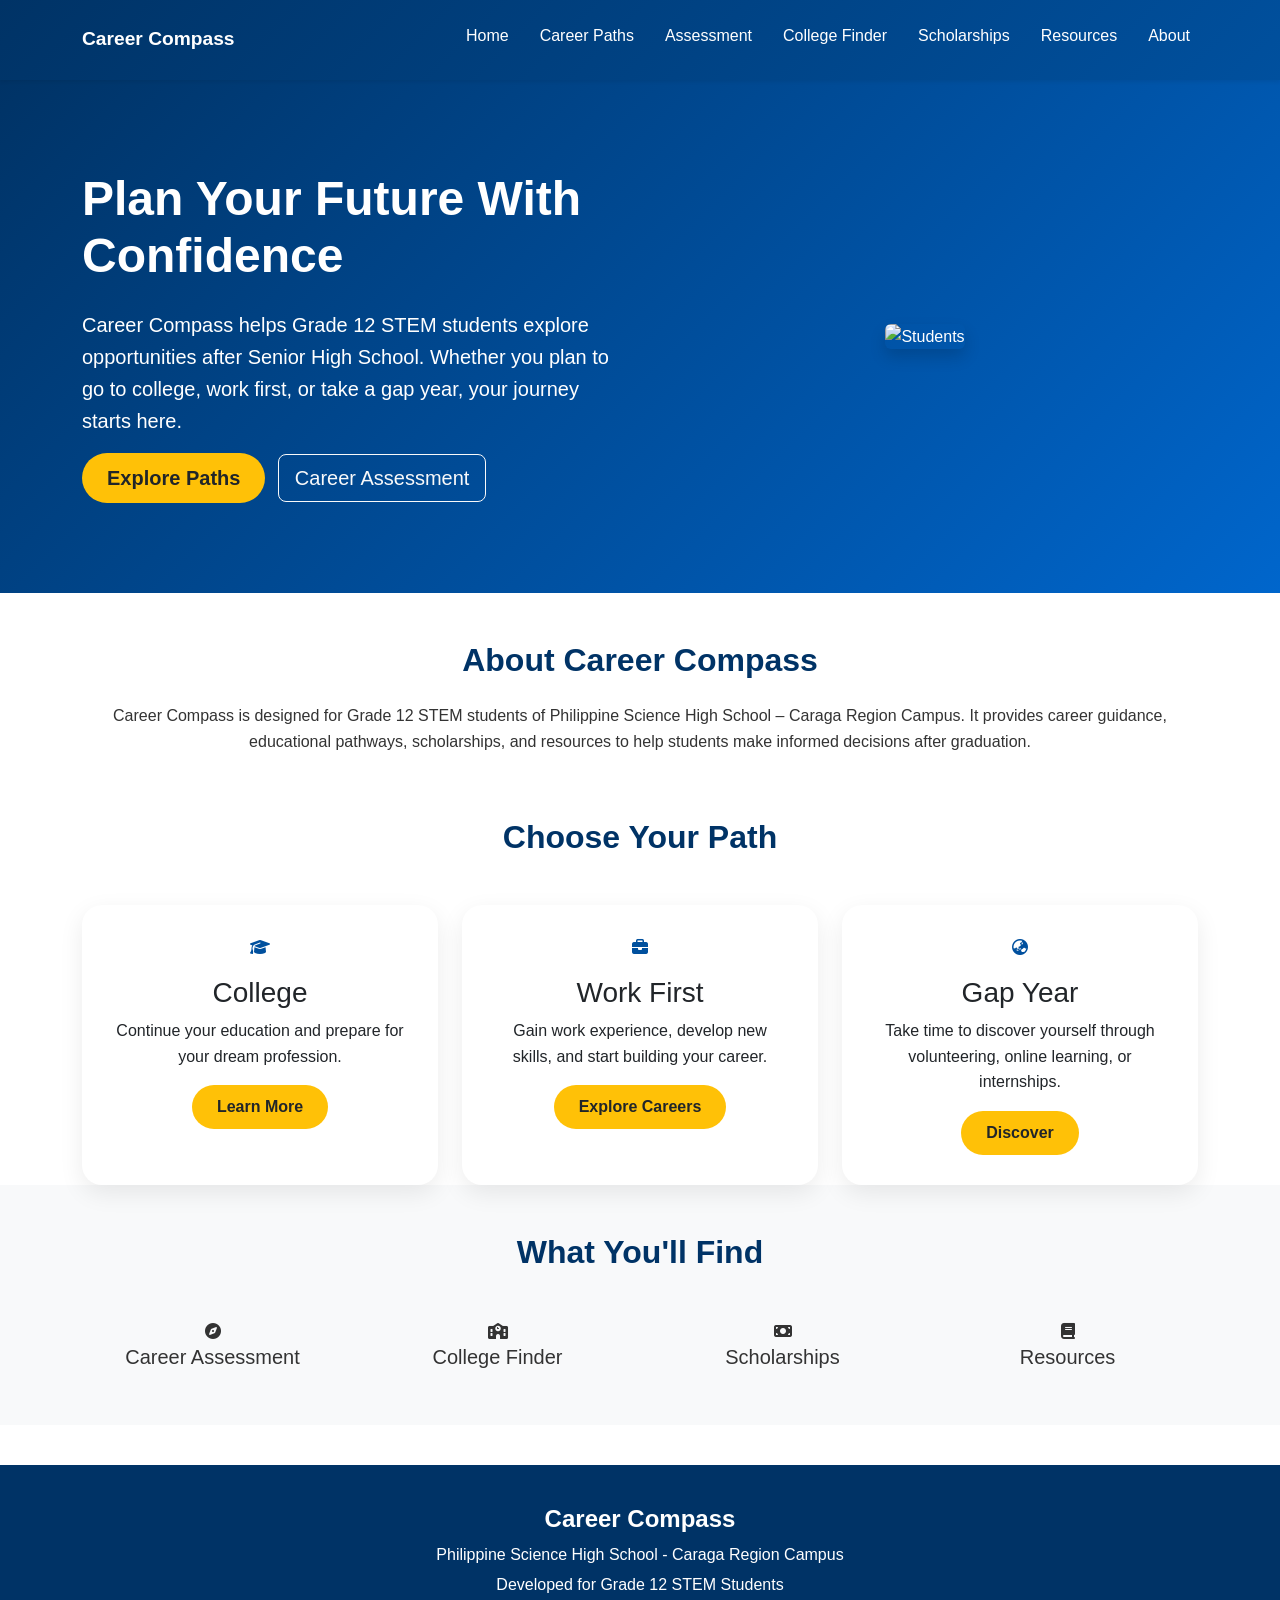
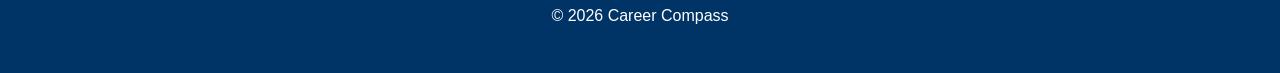
==== index.html @ a7d8f34f "Add files via upload" ====
<!DOCTYPE html>
<html lang="en">
<head>
<meta charset="UTF-8">
<meta name="viewport" content="width=device-width, initial-scale=1.0">
<title>Career Compass | Philippines Science High School - Caraga Region Campus</title>
<link href="https://cdn.jsdelivr.net/npm/bootstrap@5.3.3/dist/css/bootstrap.min.css" rel="stylesheet">
<link rel="stylesheet" href="https://cdnjs.cloudflare.com/ajax/libs/font-awesome/6.5.2/css/all.min.css">
<link rel="stylesheet" href="style.css">
</head>
<body>

<nav class="navbar navbar-expand-lg navbar-dark shadow-sm">
<div class="container">
<a class="navbar-brand fw-bold" href="index.html">Career Compass</a>
<button class="navbar-toggler" data-bs-toggle="collapse" data-bs-target="#menu">
<span class="navbar-toggler-icon"></span>
</button>

<div class="collapse navbar-collapse" id="menu">
<ul class="navbar-nav ms-auto">
<li class="nav-item"><a class="nav-link active" href="index.html">Home</a></li>
<li class="nav-item"><a class="nav-link" href="career-paths.html">Career Paths</a></li>
<li class="nav-item"><a class="nav-link" href="assessment.html">Assessment</a></li>
<li class="nav-item"><a class="nav-link" href="college.html">College Finder</a></li>
<li class="nav-item"><a class="nav-link" href="scholarships.html">Scholarships</a></li>
<li class="nav-item"><a class="nav-link" href="resources.html">Resources</a></li>
<li class="nav-item"><a class="nav-link" href="about.html">About</a></li>
</ul>
</div>
</div>
</nav>

<section class="hero">
<div class="container">
<div class="row align-items-center">
<div class="col-lg-6">
<h1>Plan Your Future With Confidence</h1>
<p class="lead mt-4">
Career Compass helps Grade 12 STEM students explore opportunities after Senior High School.
Whether you plan to go to college, work first, or take a gap year, your journey starts here.
</p>

<a href="career-paths.html" class="btn btn-warning btn-lg mt-3">Explore Paths</a>
<a href="assessment.html" class="btn btn-outline-light btn-lg mt-3 ms-2">Career Assessment</a>

</div>

<div class="col-lg-6 text-center">
<img src="https://images.unsplash.com/photo-1522202176988-66273c2fd55f?w=800"
class="img-fluid rounded shadow hero-image" alt="Students">
</div>
</div>
</div>
</section>

<section class="py-5">
<div class="container text-center">
<h2 class="section-title">About Career Compass</h2>
<p class="mt-4">
Career Compass is designed for Grade 12 STEM students of Philippine Science High School – Caraga Region Campus. It provides career guidance, educational pathways, scholarships, and resources to help students make informed decisions after graduation.
</p>
</div>
</section>

<section class="career-section">
<div class="container">
<h2 class="text-center mb-5 section-title">Choose Your Path</h2>

<div class="row g-4">

<div class="col-lg-4">
<div class="card career-card h-100">
<div class="card-body text-center">
<i class="fa-solid fa-graduation-cap icon"></i>
<h3 class="mt-3">College</h3>
<p>Continue your education and prepare for your dream profession.</p>
<a href="college.html" class="btn btn-warning">Learn More</a>
</div></div></div>

<div class="col-lg-4">
<div class="card career-card h-100">
<div class="card-body text-center">
<i class="fa-solid fa-briefcase icon"></i>
<h3 class="mt-3">Work First</h3>
<p>Gain work experience, develop new skills, and start building your career.</p>
<a href="career-paths.html" class="btn btn-warning">Explore Careers</a>
</div></div></div>

<div class="col-lg-4">
<div class="card career-card h-100">
<div class="card-body text-center">
<i class="fa-solid fa-earth-asia icon"></i>
<h3 class="mt-3">Gap Year</h3>
<p>Take time to discover yourself through volunteering, online learning, or internships.</p>
<a href="career-paths.html" class="btn btn-warning">Discover</a>
</div></div></div>

</div>
</div>
</section>

<section class="py-5 bg-light">
<div class="container">
<h2 class="text-center section-title mb-5">What You'll Find</h2>
<div class="row text-center">
<div class="col-md-3"><i class="fa-solid fa-compass feature-icon"></i><h5>Career Assessment</h5></div>
<div class="col-md-3"><i class="fa-solid fa-school feature-icon"></i><h5>College Finder</h5></div>
<div class="col-md-3"><i class="fa-solid fa-money-bill feature-icon"></i><h5>Scholarships</h5></div>
<div class="col-md-3"><i class="fa-solid fa-book feature-icon"></i><h5>Resources</h5></div>
</div>
</div>
</section>

<footer>
<div class="container text-center">
<h4>Career Compass</h4>
<p>Philippine Science High School - Caraga Region Campus</p>
<p>Developed for Grade 12 STEM Students</p>
<p>© 2026 Career Compass</p>
</div>
</footer>

<script src="https://cdn.jsdelivr.net/npm/bootstrap@5.3.3/dist/js/bootstrap.bundle.min.js"></script>
<script src="script.js"></script>
</body>
</html>
---- style.css ----
/* ================= GENERAL ================= */


*{

    box-sizing:border-box;
    
    }
    
    
    body{
    
    font-family:'Segoe UI', Arial, sans-serif;
    
    background:#ffffff;
    
    color:#333;
    
    line-height:1.6;
    
    }
    
    
    
    /* ================= NAVBAR ================= */
    
    
    .navbar{
    
    background:linear-gradient(
    135deg,
    #003366,
    #00509e
    );
    
    padding:15px 0;
    
    }
    
    
    
    .logo{
    
    width:55px;
    
    height:55px;
    
    object-fit:cover;
    
    border-radius:50%;
    
    }
    
    
    
    .navbar-brand{
    
    font-size:1.2rem;
    
    }
    
    
    
    .nav-link{
    
    color:white !important;
    
    margin-left:15px;
    
    font-weight:500;
    
    }
    
    
    
    .nav-link:hover{
    
    color:#ffc107 !important;
    
    }
    
    
    
    
    
    
    
    /* ================= HERO ================= */
    
    
    .hero{
    
    background:linear-gradient(
    135deg,
    #003366,
    #0066cc
    );
    
    color:white;
    
    padding:90px 0;
    
    }
    
    
    
    .hero h1{
    
    font-size:3rem;
    
    font-weight:700;
    
    }
    
    
    
    .hero p{
    
    max-width:700px;
    
    margin:auto;
    
    }
    
    
    
    
    
    
    /* ================= TITLES ================= */
    
    
    .section-title{
    
    font-weight:700;
    
    color:#003366;
    
    }
    
    
    
    
    
    /* ================= CARDS ================= */
    
    
    .career-card{
    
    border:none;
    
    border-radius:20px;
    
    box-shadow:0 8px 25px rgba(0,0,0,0.08);
    
    transition:0.3s ease;
    
    overflow:hidden;
    
    }
    
    
    
    .career-card:hover{
    
    transform:translateY(-10px);
    
    box-shadow:0 15px 35px rgba(0,0,0,0.15);
    
    }
    
    
    
    
    
    .card-body{
    
    padding:30px;
    
    }
    
    
    
    
    
    .icon{
    
    color:#00509e;
    
    }
    
    
    
    
    
    /* ================= BUTTONS ================= */
    
    
    .btn-warning{
    
    background:#ffc107;
    
    border:none;
    
    color:#212529;
    
    font-weight:600;
    
    padding:10px 25px;
    
    border-radius:30px;
    
    }
    
    
    
    .btn-warning:hover{
    
    background:#e0a800;
    
    }
    
    
    
    
    
    
    
    /* ================= ASSESSMENT ================= */
    
    
    .answer{
    
    padding:15px;
    
    font-size:1.1rem;
    
    border-radius:15px;
    
    }
    
    
    
    .answer:hover{
    
    background:#00509e;
    
    color:white;
    
    }
    
    
    
    
    
    
    
    .progress{
    
    height:25px;
    
    border-radius:20px;
    
    }
    
    
    
    .progress-bar{
    
    font-weight:bold;
    
    }
    
    
    
    
    
    
    
    /* ================= FOOTER ================= */
    
    
    footer{
    
    background:#003366;
    
    color:white;
    
    padding:40px 0;
    
    margin-top:40px;
    
    }
    
    
    
    footer h4{
    
    font-weight:700;
    
    }
    
    
    
    
    
    footer p{
    
    margin-bottom:5px;
    
    }
    
    
    
    
    
    
    
    
    /* ================= LIST STYLE ================= */
    
    
    ul li{
    
    margin-bottom:8px;
    
    }
    
    
    
    
    
    
    
    
    /* ================= CARD ANIMATION ================= */
    
    
    .career-card{
    
    opacity:0;
    
    transform:translateY(30px);
    
    }
    
    
    
    .career-card.show{
    
    opacity:1;
    
    transform:translateY(0);
    
    transition:0.6s ease;
    
    }
    
    
    
    
    
    
    
    
    /* ================= MOBILE ================= */
    
    
    @media(max-width:768px){
    
    
    
    .hero{
    
    padding:60px 0;
    
    }
    
    
    
    .hero h1{
    
    font-size:2rem;
    
    }
    
    
    
    .navbar-nav{
    
    text-align:center;
    
    }
    
    
    
    .nav-link{
    
    margin-left:0;
    
    padding:10px;
    
    }
    
    
    
    .career-card{
    
    margin-bottom:20px;
    
    }
    
    
    
    }
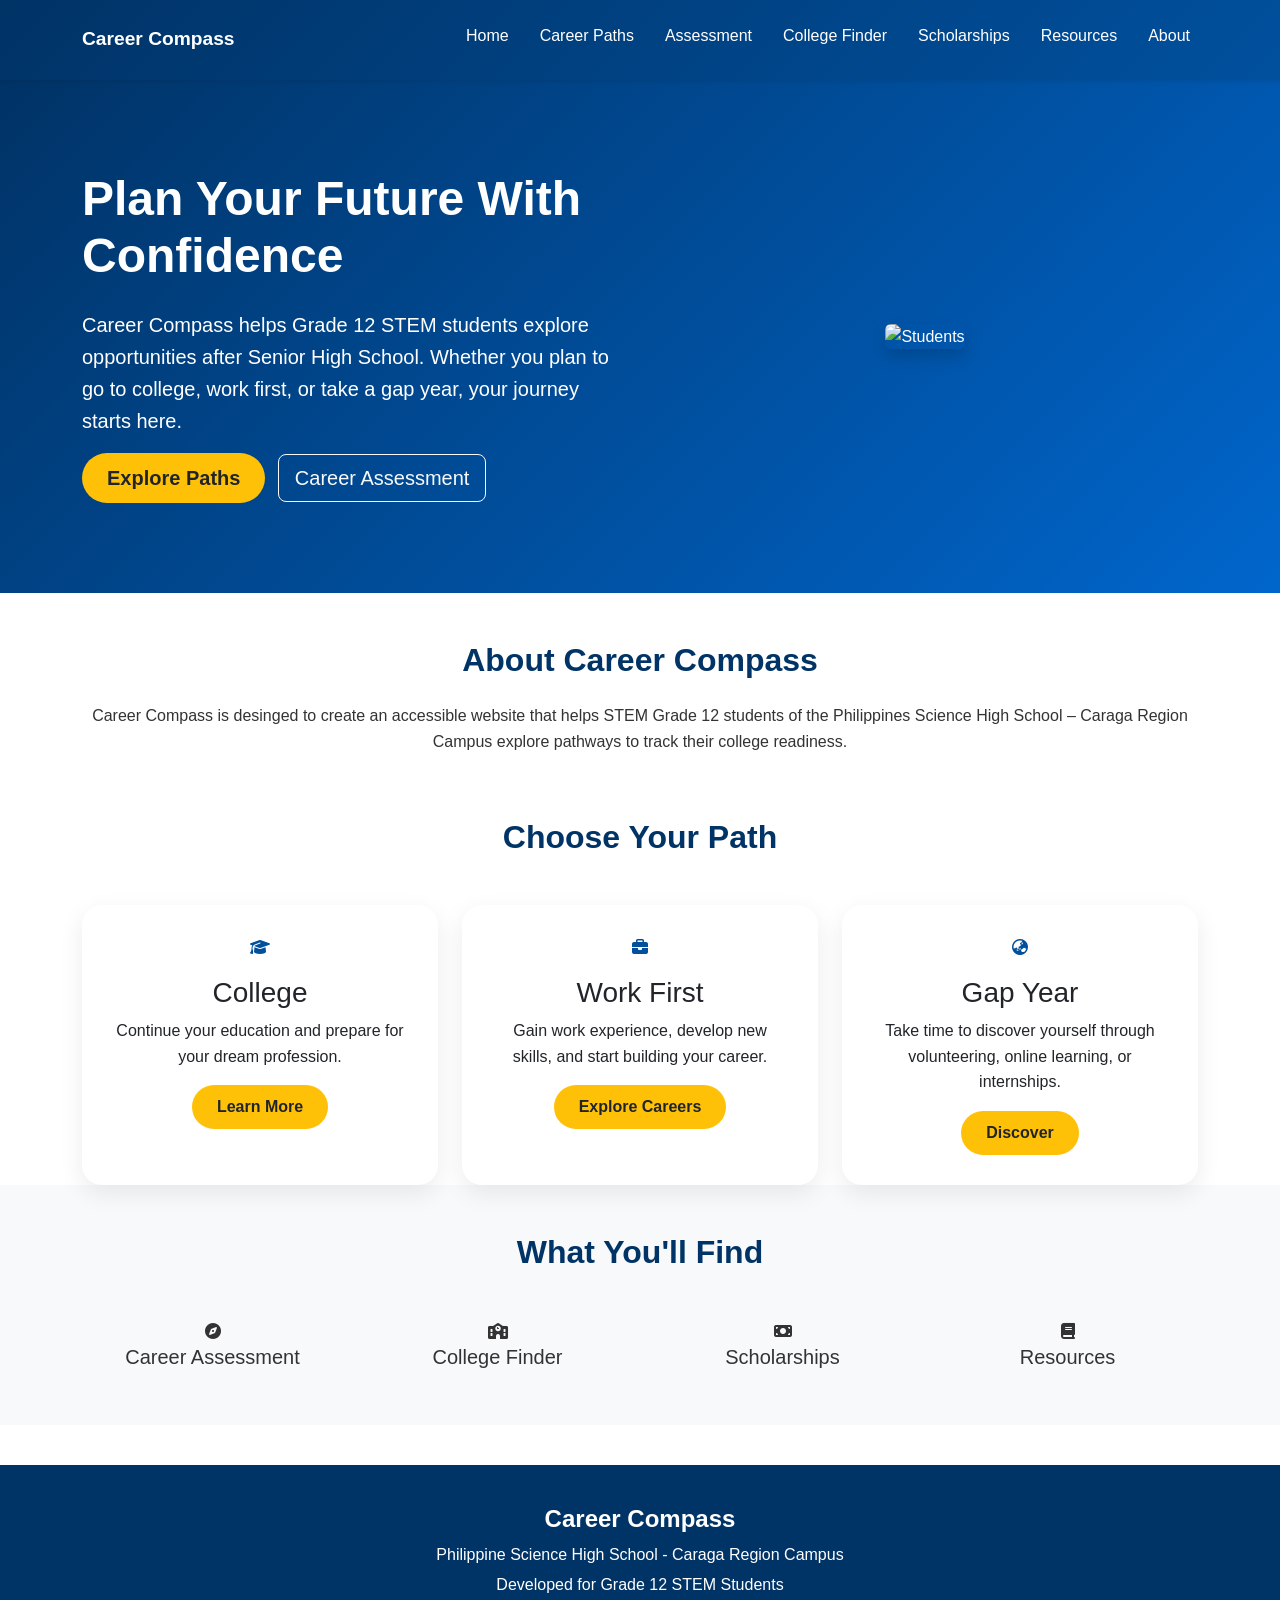
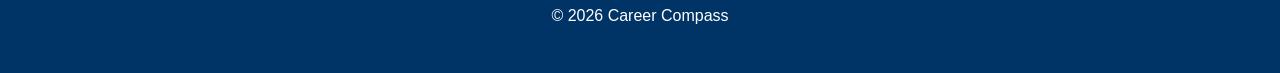
==== commit be70ae7e: "Update objective index.html Updated About Career Compass, objective." ====
--- a/index.html
+++ b/index.html
@@ -58,7 +58,7 @@
 <div class="container text-center">
 <h2 class="section-title">About Career Compass</h2>
 <p class="mt-4">
-Career Compass is designed for Grade 12 STEM students of Philippine Science High School – Caraga Region Campus. It provides career guidance, educational pathways, scholarships, and resources to help students make informed decisions after graduation.
+Career Compass is desinged to create an accessible website that helps STEM Grade 12 students of the Philippines Science High School – Caraga Region Campus explore pathways to track their college readiness.
 </p>
 </div>
 </section>
@@ -124,4 +124,4 @@
 <script src="https://cdn.jsdelivr.net/npm/bootstrap@5.3.3/dist/js/bootstrap.bundle.min.js"></script>
 <script src="script.js"></script>
 </body>
-</html>+</html>
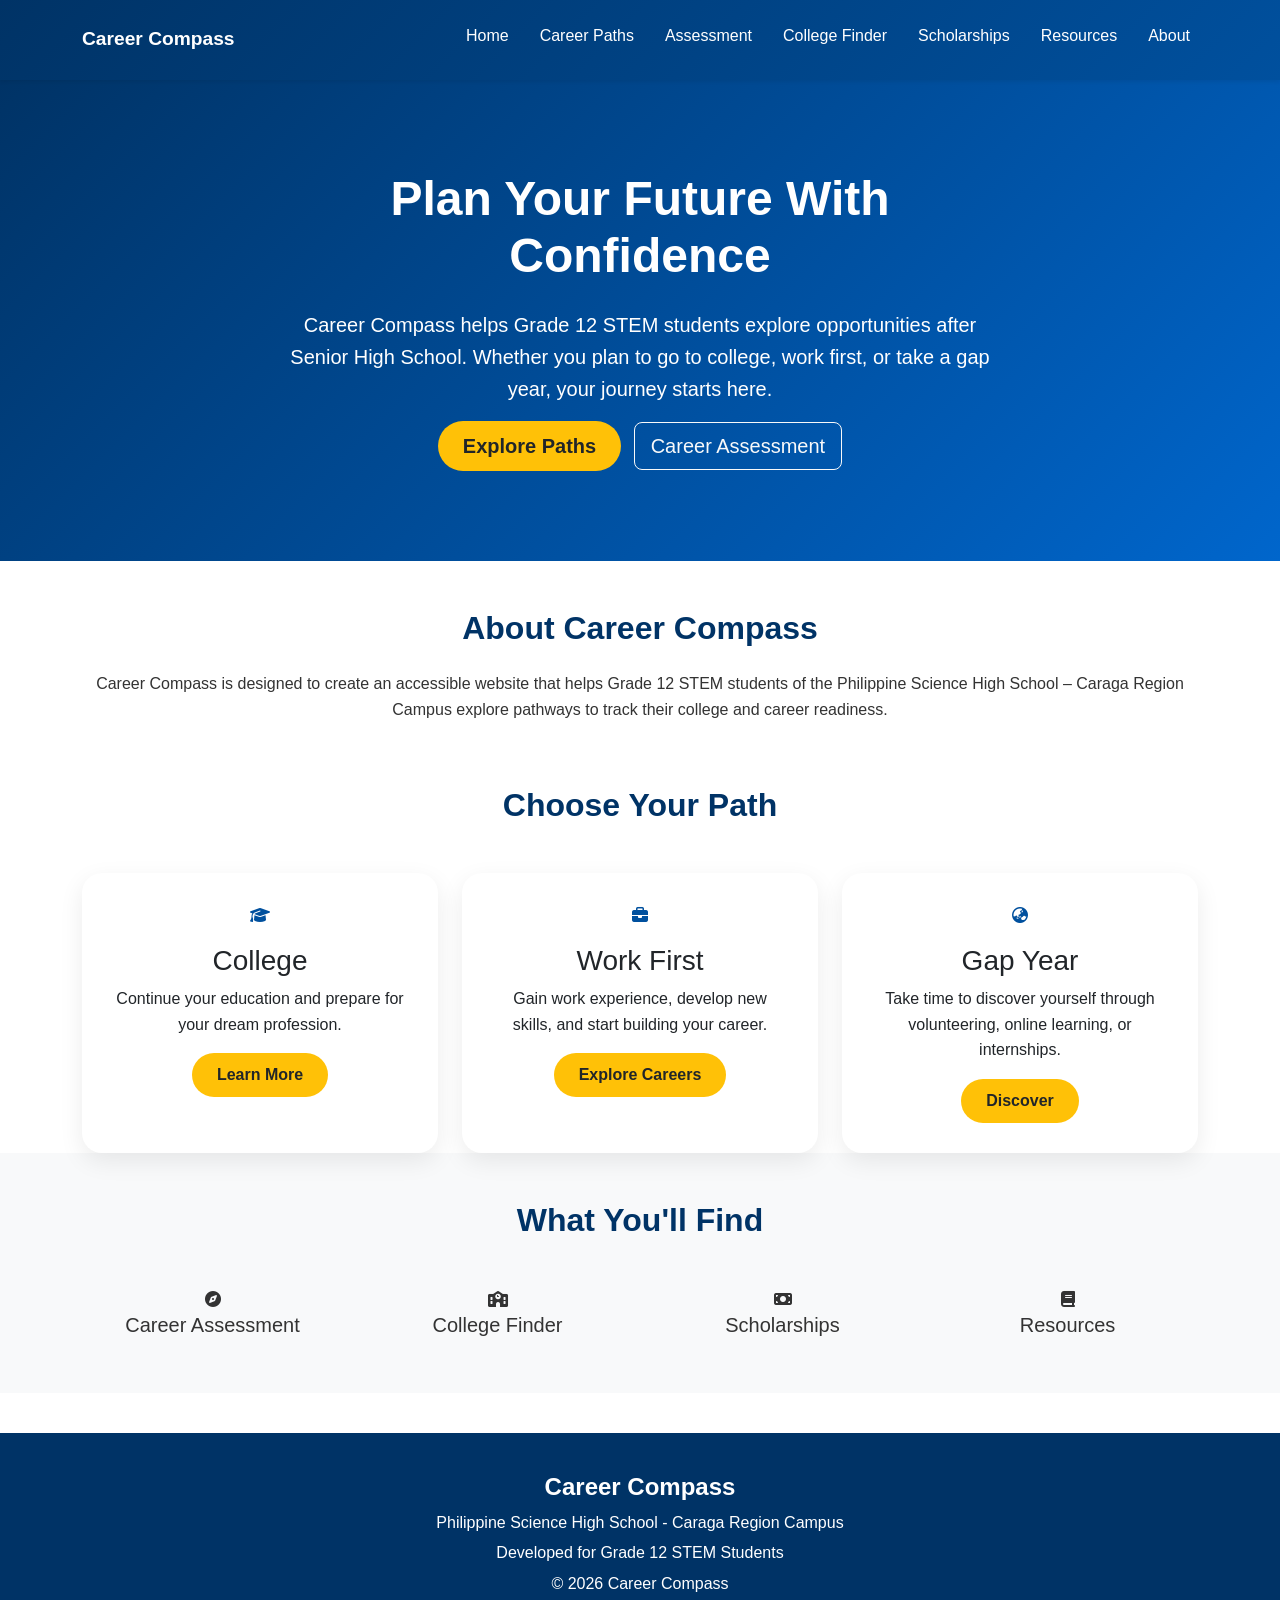
==== commit 5849a2a4: "Update index.html" ====
--- a/index.html
+++ b/index.html
@@ -1,127 +1,470 @@
 <!DOCTYPE html>
 <html lang="en">
+
 <head>
+
 <meta charset="UTF-8">
 <meta name="viewport" content="width=device-width, initial-scale=1.0">
+
 <title>Career Compass | Philippines Science High School - Caraga Region Campus</title>
+
 <link href="https://cdn.jsdelivr.net/npm/bootstrap@5.3.3/dist/css/bootstrap.min.css" rel="stylesheet">
-<link rel="stylesheet" href="https://cdnjs.cloudflare.com/ajax/libs/font-awesome/6.5.2/css/all.min.css">
-<link rel="stylesheet" href="style.css">
+
+<link rel="stylesheet"
+href="https://cdnjs.cloudflare.com/ajax/libs/font-awesome/6.5.2/css/all.min.css">
+
+<link rel="stylesheet"
+href="style.css">
+
 </head>
+
+
 <body>
 
+
 <nav class="navbar navbar-expand-lg navbar-dark shadow-sm">
+
 <div class="container">
-<a class="navbar-brand fw-bold" href="index.html">Career Compass</a>
-<button class="navbar-toggler" data-bs-toggle="collapse" data-bs-target="#menu">
+
+<a class="navbar-brand fw-bold"
+href="index.html">
+
+Career Compass
+
+</a>
+
+
+<button class="navbar-toggler"
+data-bs-toggle="collapse"
+data-bs-target="#menu">
+
 <span class="navbar-toggler-icon"></span>
+
 </button>
 
-<div class="collapse navbar-collapse" id="menu">
+
+<div class="collapse navbar-collapse"
+id="menu">
+
 <ul class="navbar-nav ms-auto">
-<li class="nav-item"><a class="nav-link active" href="index.html">Home</a></li>
-<li class="nav-item"><a class="nav-link" href="career-paths.html">Career Paths</a></li>
-<li class="nav-item"><a class="nav-link" href="assessment.html">Assessment</a></li>
-<li class="nav-item"><a class="nav-link" href="college.html">College Finder</a></li>
-<li class="nav-item"><a class="nav-link" href="scholarships.html">Scholarships</a></li>
-<li class="nav-item"><a class="nav-link" href="resources.html">Resources</a></li>
-<li class="nav-item"><a class="nav-link" href="about.html">About</a></li>
+
+<li class="nav-item">
+
+<a class="nav-link active"
+href="index.html">
+
+Home
+
+</a>
+
+</li>
+
+
+<li class="nav-item">
+
+<a class="nav-link"
+href="career-paths.html">
+
+Career Paths
+
+</a>
+
+</li>
+
+
+<li class="nav-item">
+
+<a class="nav-link"
+href="assessment.html">
+
+Assessment
+
+</a>
+
+</li>
+
+
+<li class="nav-item">
+
+<a class="nav-link"
+href="college.html">
+
+College Finder
+
+</a>
+
+</li>
+
+
+<li class="nav-item">
+
+<a class="nav-link"
+href="scholarships.html">
+
+Scholarships
+
+</a>
+
+</li>
+
+
+<li class="nav-item">
+
+<a class="nav-link"
+href="resources.html">
+
+Resources
+
+</a>
+
+</li>
+
+
+<li class="nav-item">
+
+<a class="nav-link"
+href="about.html">
+
+About
+
+</a>
+
+</li>
+
 </ul>
-</div>
-</div>
+
+</div>
+
+</div>
+
 </nav>
 
+
+
 <section class="hero">
+
 <div class="container">
+
 <div class="row align-items-center">
-<div class="col-lg-6">
-<h1>Plan Your Future With Confidence</h1>
+
+<div class="col-lg-8 mx-auto text-center">
+
+<h1>
+
+Plan Your Future With Confidence
+
+</h1>
+
+
 <p class="lead mt-4">
+
 Career Compass helps Grade 12 STEM students explore opportunities after Senior High School.
+
 Whether you plan to go to college, work first, or take a gap year, your journey starts here.
-</p>
-
-<a href="career-paths.html" class="btn btn-warning btn-lg mt-3">Explore Paths</a>
-<a href="assessment.html" class="btn btn-outline-light btn-lg mt-3 ms-2">Career Assessment</a>
-
-</div>
-
-<div class="col-lg-6 text-center">
-<img src="https://images.unsplash.com/photo-1522202176988-66273c2fd55f?w=800"
-class="img-fluid rounded shadow hero-image" alt="Students">
-</div>
-</div>
-</div>
+
+</p>
+
+
+<a href="career-paths.html"
+class="btn btn-warning btn-lg mt-3">
+
+Explore Paths
+
+</a>
+
+
+<a href="assessment.html"
+class="btn btn-outline-light btn-lg mt-3 ms-2">
+
+Career Assessment
+
+</a>
+
+
+</div>
+
+</div>
+
+</div>
+
 </section>
 
+
+
 <section class="py-5">
+
 <div class="container text-center">
-<h2 class="section-title">About Career Compass</h2>
+
+<h2 class="section-title">
+
+About Career Compass
+
+</h2>
+
+
 <p class="mt-4">
-Career Compass is desinged to create an accessible website that helps STEM Grade 12 students of the Philippines Science High School – Caraga Region Campus explore pathways to track their college readiness.
-</p>
-</div>
+
+Career Compass is designed to create an accessible website that helps Grade 12 STEM students of the Philippine Science High School – Caraga Region Campus explore pathways to track their college and career readiness.
+
+</p>
+
+</div>
+
 </section>
 
+
+
 <section class="career-section">
+
 <div class="container">
-<h2 class="text-center mb-5 section-title">Choose Your Path</h2>
+
+<h2 class="text-center mb-5 section-title">
+
+Choose Your Path
+
+</h2>
+
 
 <div class="row g-4">
 
+
 <div class="col-lg-4">
+
 <div class="card career-card h-100">
+
 <div class="card-body text-center">
+
 <i class="fa-solid fa-graduation-cap icon"></i>
-<h3 class="mt-3">College</h3>
-<p>Continue your education and prepare for your dream profession.</p>
-<a href="college.html" class="btn btn-warning">Learn More</a>
-</div></div></div>
+
+<h3 class="mt-3">
+
+College
+
+</h3>
+
+
+<p>
+
+Continue your education and prepare for your dream profession.
+
+</p>
+
+
+<a href="college.html"
+class="btn btn-warning">
+
+Learn More
+
+</a>
+
+
+</div>
+
+</div>
+
+</div>
+
+
 
 <div class="col-lg-4">
+
 <div class="card career-card h-100">
+
 <div class="card-body text-center">
+
 <i class="fa-solid fa-briefcase icon"></i>
-<h3 class="mt-3">Work First</h3>
-<p>Gain work experience, develop new skills, and start building your career.</p>
-<a href="career-paths.html" class="btn btn-warning">Explore Careers</a>
-</div></div></div>
+
+<h3 class="mt-3">
+
+Work First
+
+</h3>
+
+
+<p>
+
+Gain work experience, develop new skills, and start building your career.
+
+</p>
+
+
+<a href="career-paths.html"
+class="btn btn-warning">
+
+Explore Careers
+
+</a>
+
+
+</div>
+
+</div>
+
+</div>
+
+
 
 <div class="col-lg-4">
+
 <div class="card career-card h-100">
+
 <div class="card-body text-center">
+
 <i class="fa-solid fa-earth-asia icon"></i>
-<h3 class="mt-3">Gap Year</h3>
-<p>Take time to discover yourself through volunteering, online learning, or internships.</p>
-<a href="career-paths.html" class="btn btn-warning">Discover</a>
-</div></div></div>
-
-</div>
-</div>
+
+<h3 class="mt-3">
+
+Gap Year
+
+</h3>
+
+
+<p>
+
+Take time to discover yourself through volunteering, online learning, or internships.
+
+</p>
+
+
+<a href="career-paths.html"
+class="btn btn-warning">
+
+Discover
+
+</a>
+
+
+</div>
+
+</div>
+
+</div>
+
+
+</div>
+
+</div>
+
 </section>
 
+
+
 <section class="py-5 bg-light">
+
 <div class="container">
-<h2 class="text-center section-title mb-5">What You'll Find</h2>
+
+<h2 class="text-center section-title mb-5">
+
+What You'll Find
+
+</h2>
+
+
 <div class="row text-center">
-<div class="col-md-3"><i class="fa-solid fa-compass feature-icon"></i><h5>Career Assessment</h5></div>
-<div class="col-md-3"><i class="fa-solid fa-school feature-icon"></i><h5>College Finder</h5></div>
-<div class="col-md-3"><i class="fa-solid fa-money-bill feature-icon"></i><h5>Scholarships</h5></div>
-<div class="col-md-3"><i class="fa-solid fa-book feature-icon"></i><h5>Resources</h5></div>
-</div>
-</div>
+
+
+<div class="col-md-3">
+
+<i class="fa-solid fa-compass feature-icon"></i>
+
+<h5>
+
+Career Assessment
+
+</h5>
+
+</div>
+
+
+<div class="col-md-3">
+
+<i class="fa-solid fa-school feature-icon"></i>
+
+<h5>
+
+College Finder
+
+</h5>
+
+</div>
+
+
+<div class="col-md-3">
+
+<i class="fa-solid fa-money-bill feature-icon"></i>
+
+<h5>
+
+Scholarships
+
+</h5>
+
+</div>
+
+
+<div class="col-md-3">
+
+<i class="fa-solid fa-book feature-icon"></i>
+
+<h5>
+
+Resources
+
+</h5>
+
+</div>
+
+
+</div>
+
+</div>
+
 </section>
 
+
+
 <footer>
+
 <div class="container text-center">
-<h4>Career Compass</h4>
-<p>Philippine Science High School - Caraga Region Campus</p>
-<p>Developed for Grade 12 STEM Students</p>
-<p>© 2026 Career Compass</p>
-</div>
+
+<h4>
+
+Career Compass
+
+</h4>
+
+
+<p>
+
+Philippine Science High School - Caraga Region Campus
+
+</p>
+
+
+<p>
+
+Developed for Grade 12 STEM Students
+
+</p>
+
+
+<p>
+
+© 2026 Career Compass
+
+</p>
+
+
+</div>
+
 </footer>
 
+
+
 <script src="https://cdn.jsdelivr.net/npm/bootstrap@5.3.3/dist/js/bootstrap.bundle.min.js"></script>
+
 <script src="script.js"></script>
+
 </body>
+
 </html>
--- a/style.css
+++ b/style.css
@@ -1,6 +1,3 @@
-/* ================= GENERAL ================= */
-
-
 *{
 
     box-sizing:border-box;
@@ -412,4 +409,9 @@
     
     
     
-    }+    }
+
+.members-card {
+    opacity: 1 !important;
+    transform: none !important;
+}
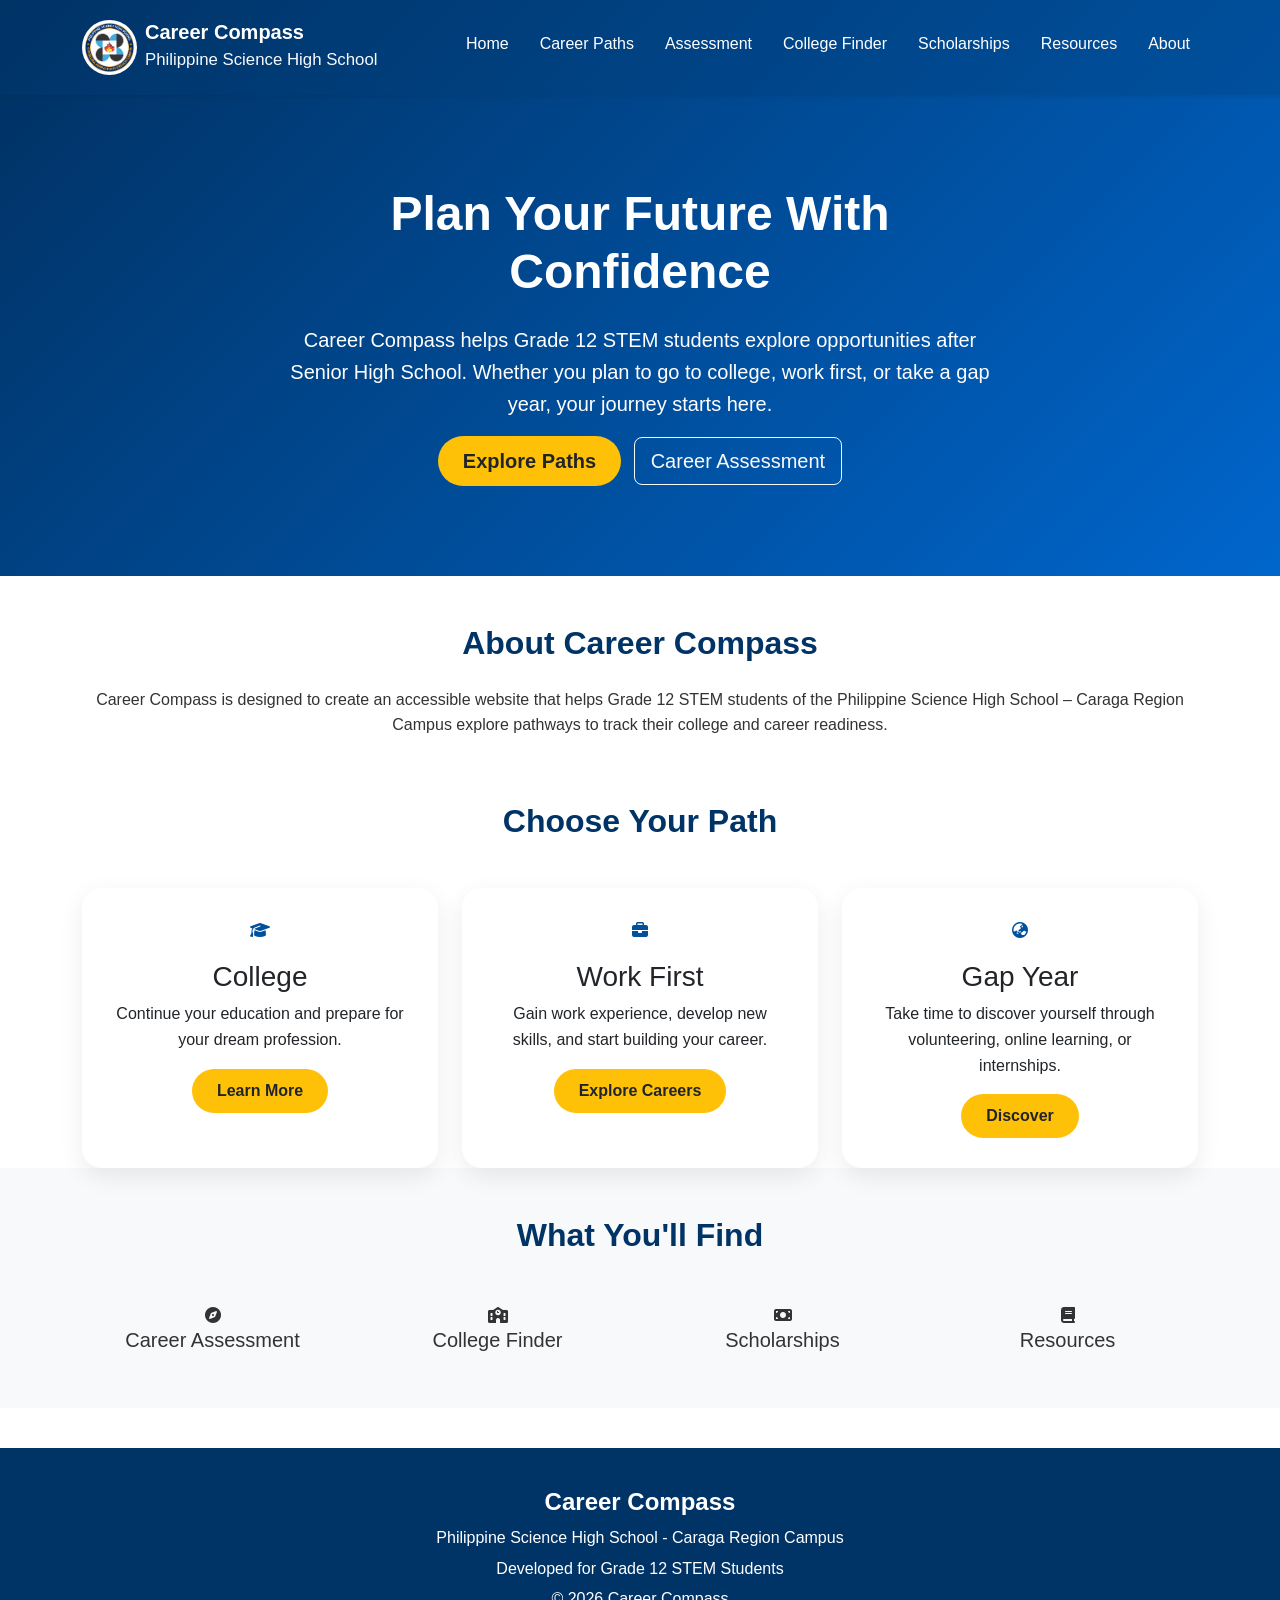
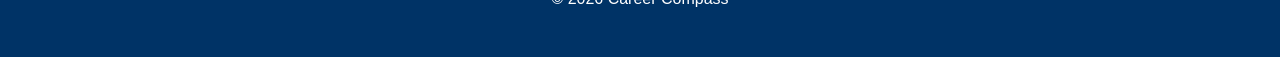
==== commit e25b0291: "Update index.html" ====
--- a/index.html
+++ b/index.html
@@ -26,12 +26,29 @@
 
 <div class="container">
 
-<a class="navbar-brand fw-bold"
+
+<a class="navbar-brand d-flex align-items-center"
 href="index.html">
 
+<img src="images/pisaylogo.jpg"
+class="logo"
+alt="Pisay Logo">
+
+
+<div class="ms-2">
+
+<h5 class="mb-0 text-white fw-bold">
 Career Compass
-
-</a>
+</h5>
+
+<small class="text-light">
+Philippine Science High School
+</small>
+
+</div>
+
+</a>
+
 
 
 <button class="navbar-toggler"
@@ -43,10 +60,13 @@
 </button>
 
 
+
 <div class="collapse navbar-collapse"
 id="menu">
 
+
 <ul class="navbar-nav ms-auto">
+
 
 <li class="nav-item">
 
@@ -131,8 +151,10 @@
 
 </li>
 
+
 </ul>
 
+
 </div>
 
 </div>
@@ -143,12 +165,16 @@
 
 <section class="hero">
 
+
 <div class="container">
 
+
 <div class="row align-items-center">
 
+
 <div class="col-lg-8 mx-auto text-center">
 
+
 <h1>
 
 Plan Your Future With Confidence
@@ -163,6 +189,7 @@
 Whether you plan to go to college, work first, or take a gap year, your journey starts here.
 
 </p>
+
 
 
 <a href="career-paths.html"
@@ -173,6 +200,7 @@
 </a>
 
 
+
 <a href="assessment.html"
 class="btn btn-outline-light btn-lg mt-3 ms-2">
 
@@ -183,9 +211,12 @@
 
 </div>
 
-</div>
-
-</div>
+
+</div>
+
+
+</div>
+
 
 </section>
 
@@ -193,8 +224,10 @@
 
 <section class="py-5">
 
+
 <div class="container text-center">
 
+
 <h2 class="section-title">
 
 About Career Compass
@@ -208,7 +241,9 @@
 
 </p>
 
-</div>
+
+</div>
+
 
 </section>
 
@@ -216,8 +251,10 @@
 
 <section class="career-section">
 
+
 <div class="container">
 
+
 <h2 class="text-center mb-5 section-title">
 
 Choose Your Path
@@ -225,16 +262,22 @@
 </h2>
 
 
+
 <div class="row g-4">
 
 
+
 <div class="col-lg-4">
 
+
 <div class="card career-card h-100">
 
+
 <div class="card-body text-center">
 
+
 <i class="fa-solid fa-graduation-cap icon"></i>
+
 
 <h3 class="mt-3">
 
@@ -260,7 +303,9 @@
 
 </div>
 
-</div>
+
+</div>
+
 
 </div>
 
@@ -268,11 +313,15 @@
 
 <div class="col-lg-4">
 
+
 <div class="card career-card h-100">
 
+
 <div class="card-body text-center">
 
+
 <i class="fa-solid fa-briefcase icon"></i>
+
 
 <h3 class="mt-3">
 
@@ -298,7 +347,9 @@
 
 </div>
 
-</div>
+
+</div>
+
 
 </div>
 
@@ -306,11 +357,15 @@
 
 <div class="col-lg-4">
 
+
 <div class="card career-card h-100">
 
+
 <div class="card-body text-center">
 
+
 <i class="fa-solid fa-earth-asia icon"></i>
+
 
 <h3 class="mt-3">
 
@@ -336,14 +391,19 @@
 
 </div>
 
-</div>
-
-</div>
-
-
-</div>
-
-</div>
+
+</div>
+
+
+</div>
+
+
+
+</div>
+
+
+</div>
+
 
 </section>
 
@@ -351,8 +411,10 @@
 
 <section class="py-5 bg-light">
 
+
 <div class="container">
 
+
 <h2 class="text-center section-title mb-5">
 
 What You'll Find
@@ -360,64 +422,84 @@
 </h2>
 
 
+
 <div class="row text-center">
 
 
+
 <div class="col-md-3">
 
+
 <i class="fa-solid fa-compass feature-icon"></i>
 
+
 <h5>
 
 Career Assessment
 
 </h5>
 
-</div>
+
+</div>
+
 
 
 <div class="col-md-3">
 
+
 <i class="fa-solid fa-school feature-icon"></i>
 
+
 <h5>
 
 College Finder
 
 </h5>
 
-</div>
+
+</div>
+
 
 
 <div class="col-md-3">
 
+
 <i class="fa-solid fa-money-bill feature-icon"></i>
 
+
 <h5>
 
 Scholarships
 
 </h5>
 
-</div>
+
+</div>
+
 
 
 <div class="col-md-3">
 
+
 <i class="fa-solid fa-book feature-icon"></i>
 
+
 <h5>
 
 Resources
 
 </h5>
 
-</div>
-
-
-</div>
-
-</div>
+
+</div>
+
+
+
+</div>
+
+
+</div>
+
 
 </section>
 
@@ -425,8 +507,10 @@
 
 <footer>
 
+
 <div class="container text-center">
 
+
 <h4>
 
 Career Compass
@@ -457,6 +541,7 @@
 
 </div>
 
+
 </footer>
 
 
@@ -465,6 +550,7 @@
 
 <script src="script.js"></script>
 
+
 </body>
 
 </html>
